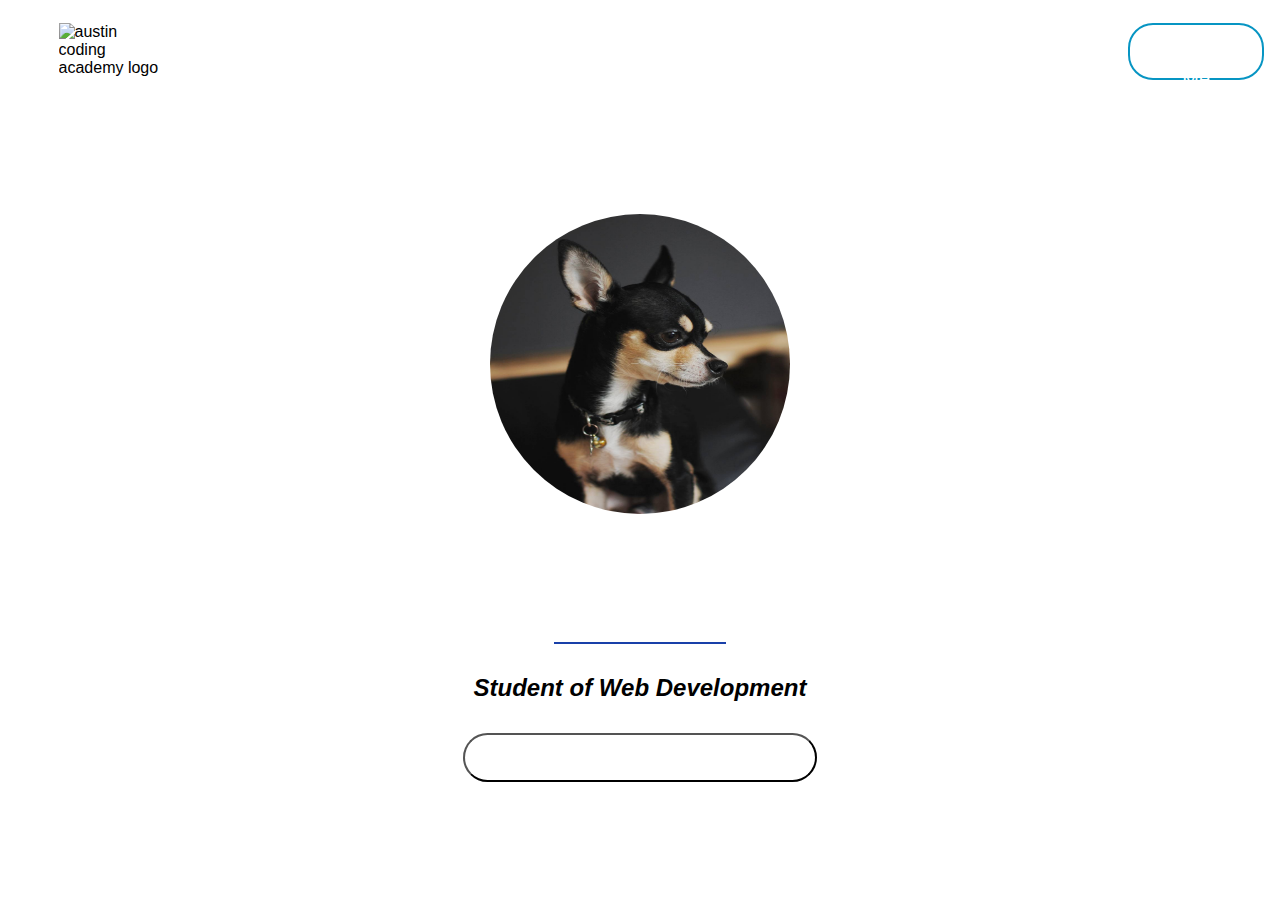
==== myPortfolio/index.html @ 1bf82f0c "Uploading Making A Blog" ====
<!DOCTYPE html>
<html lang="en">
<head>
  <meta charset="UTF-8">
  <meta name="viewport" content="width=device-width, initial-scale=1.0">
  <meta http-equiv="X-UA-Compatible" content="ie=edge">
  <link rel="stylesheet" href="./style.css">
  <title>My Portfolio</title>
</head>

  <body>
    <header>
      <img src="https://cdn.evbuc.com/eventlogos/188084824/acastandardcirclefullname.png" class="logo" alt="austin coding academy logo">
      <nav>
        <a href="">Resume</a>
        <a href="">About Me</a>
        <a href="./src/blog.html">My Blog</a>
        <a href="">Work</a>
        <a href="" class="has-border">Contact Me</a>
      </nav>
    </header>
    <main>
      <img src="./myProfilePic.jpg" id="profile-pic" alt="Headshot of Me">
      <h1>Ju Hun Lee</h1>
      <h2>Student of Web Development</h2>
      <button id="Portfolio">Portfolio</button>
    </main>

  <!-- This is a what comment line looks like in HTML -->
  <!-- The rest of your code goes between here... -->


  <!-- ...and here. -->
  </body>
</html>
---- myPortfolio/style.css ----
body {
    font-family: Arial, Helvetica, sans-serif;
    background-image: url(https://png.pngtree.com/thumb_back/fh260/back_pic/00/15/30/4656e81f6dc57c5.jpg);
    background-repeat: no-repeat;
    background-size: 100% 100%;
  }
  
  .logo {
    width: 100px;
    height: 100px;
    margin: 3% 10%;
  }
  
  header {
    display: grid;
    grid-template-columns: 40% 60%;
    width: 100%;
  }
  
  main {
    height: auto;
    width: 100%;
    display: grid;
    grid-template-columns: 30% 40% 30%;
  }
  
  nav > a {
    margin: 2% 1% 3%;
    height: 10%;
    width: 15%;
    color: white;
    font-family: Arial, Helvetica, sans-serif;
    font-size: 20px;
    border-radius: 25px;
    background: transparent;
    padding: 20px; 
    text-align: center;
    border: 2px solid white;
  }
  
  .has-border {
    border-radius: 25px;
    border: 2px solid #0795C3;
    background: none;
    padding: 20px; 
  }
  
  nav {
    display: flex;
    justify-content: flex-end;
    width: 100%;
  }
  
  #profile-pic {
    width: 300px;
    height: 300px;
    border-radius: 50%;
    margin: 15% auto;
    grid-column: 2/3;
  }
  
  h1 {
    color:white;
    grid-column: 2/3;
    margin: 3% auto;
    border-bottom: 2px solid #1940A9;;
  }
  
  h2 {
    grid-column: 2/3;
    margin: 3% auto;
    font-style: italic;
  }
  
  button {
    grid-column: 2/3;
    margin: 3% auto;
    width: 70%;
    height: 15%;
    font-family: Arial, Helvetica, sans-serif;
    font-size: 20px;
    border-radius: 25px;
    background: transparent;
    padding: 20px; 
    padding-bottom: 5%;
    text-align: center;
    color: white;
    letter-spacing: 16px;
    font-style: italic;
  }
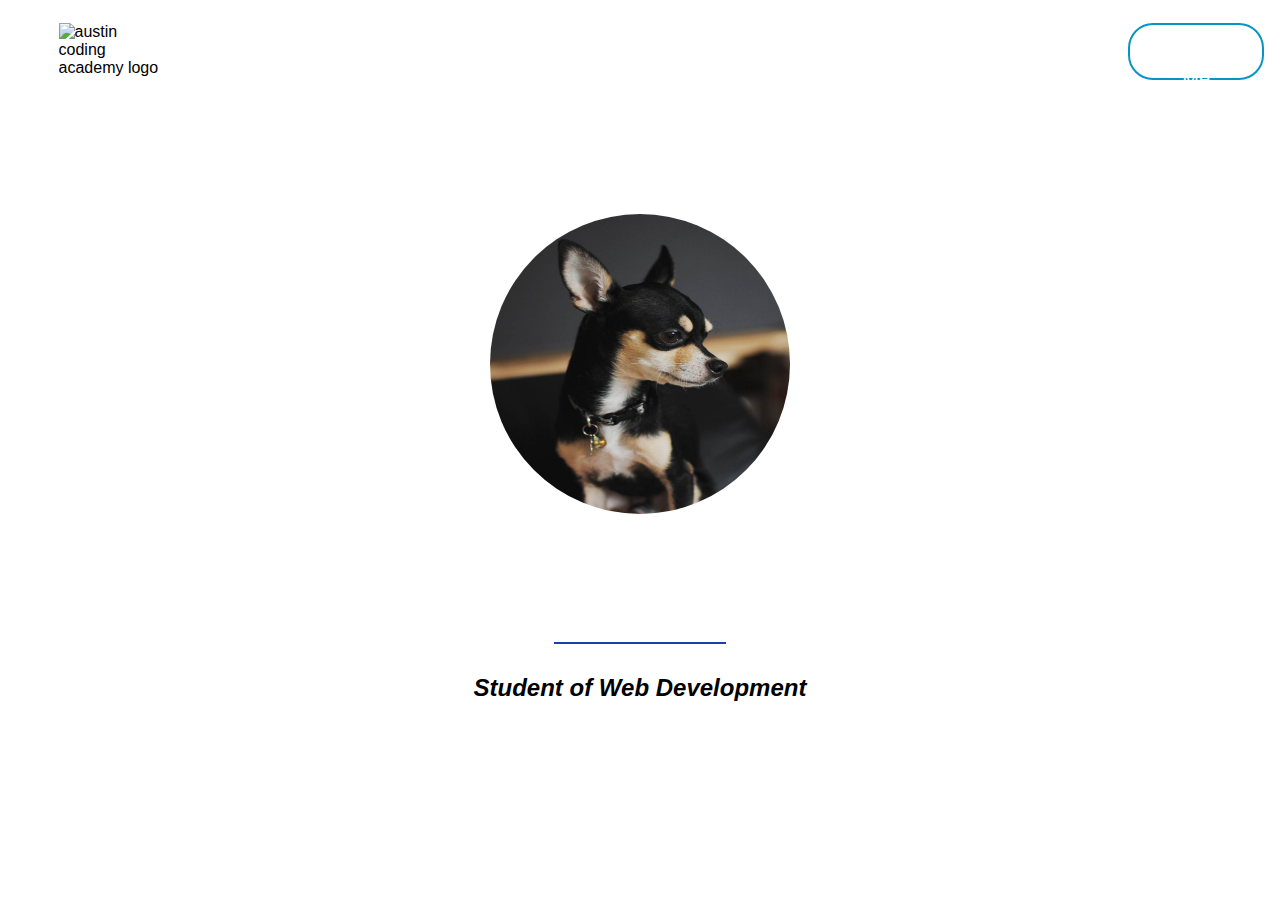
==== commit d26ecae4: "Portfolio Link updated" ====
--- a/myPortfolio/index.html
+++ b/myPortfolio/index.html
@@ -1,18 +1,20 @@
 <!DOCTYPE html>
 <html lang="en">
-<head>
-  <meta charset="UTF-8">
-  <meta name="viewport" content="width=device-width, initial-scale=1.0">
-  <meta http-equiv="X-UA-Compatible" content="ie=edge">
-  <link rel="stylesheet" href="./style.css">
-  <title>My Portfolio</title>
-</head>
+  <head>
+    <meta charset="UTF-8">
+    <meta name="viewport" content="width=device-width, initial-scale=1.0">
+    <meta http-equiv="X-UA-Compatible" content="ie=edge">
+    <link rel="stylesheet" href="./style.css">
+    <title>My Portfolio</title>
+  </head>
 
   <body>
     <header>
       <img src="https://cdn.evbuc.com/eventlogos/188084824/acastandardcirclefullname.png" class="logo" alt="austin coding academy logo">
       <nav>
-        <a href="">Resume</a>
+
+        <a href="/src/resume.html">Resume</a>
+
         <a href="">About Me</a>
         <a href="./src/blog.html">My Blog</a>
         <a href="">Work</a>
@@ -20,10 +22,12 @@
       </nav>
     </header>
     <main>
-      <img src="./myProfilePic.jpg" id="profile-pic" alt="Headshot of Me">
+      <img src="./src/img/myProfilePic.jpg" id="profile-pic" alt="Headshot of Me">
       <h1>Ju Hun Lee</h1>
       <h2>Student of Web Development</h2>
-      <button id="Portfolio">Portfolio</button>
+      <nav>
+      <a id="Portfolio" href="./src/portfolio.html">Portfolio</a>
+    </nav>
     </main>
 
   <!-- This is a what comment line looks like in HTML -->
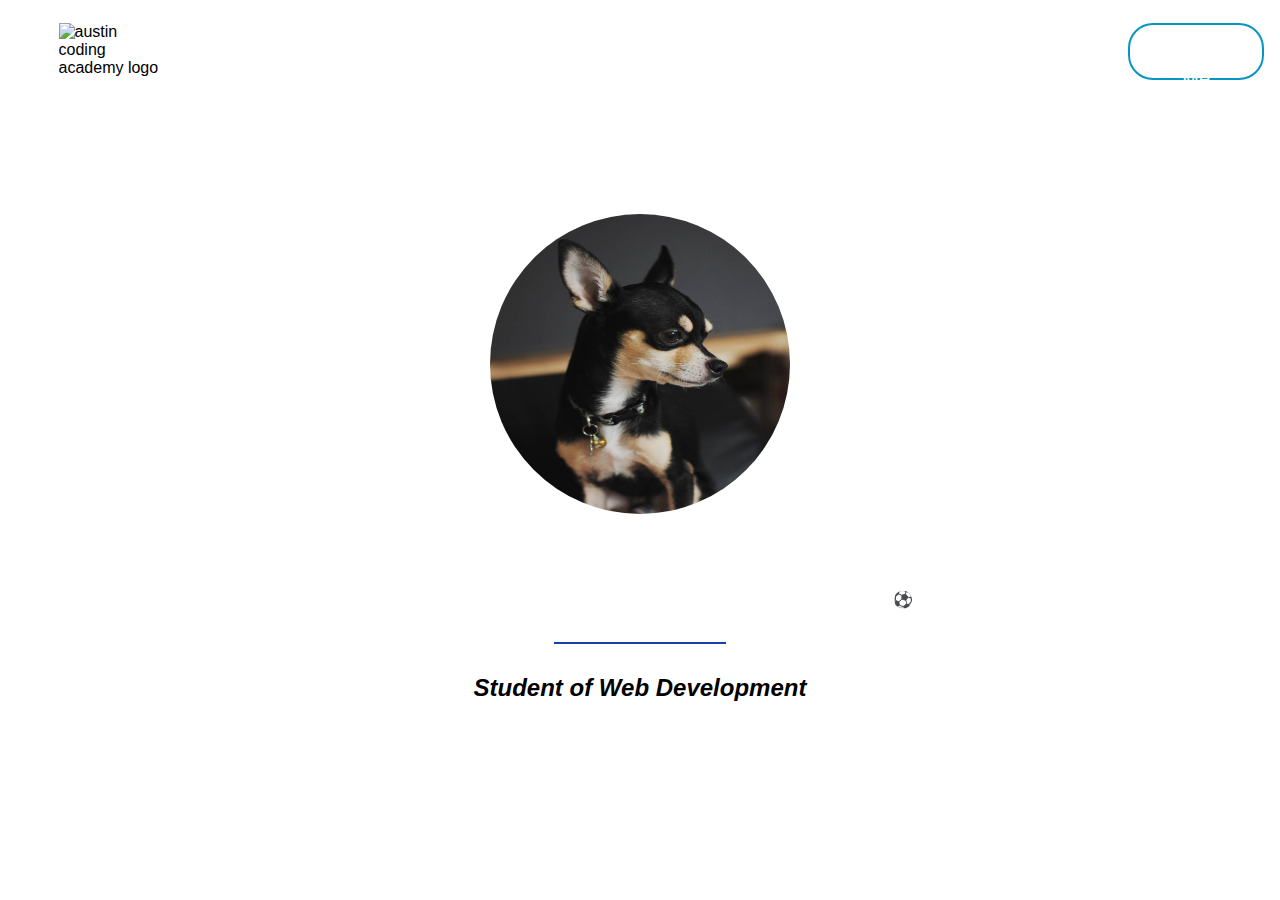
==== commit 6841d5e9: "Added Soccerball Emoji" ====
--- a/myPortfolio/index.html
+++ b/myPortfolio/index.html
@@ -5,6 +5,7 @@
     <meta name="viewport" content="width=device-width, initial-scale=1.0">
     <meta http-equiv="X-UA-Compatible" content="ie=edge">
     <link rel="stylesheet" href="./style.css">
+    <link rel="stylesheet" href="https://cdnjs.cloudflare.com/ajax/libs/animate.css/3.7.0/animate.min.css">
     <title>My Portfolio</title>
   </head>
 
@@ -12,7 +13,6 @@
     <header>
       <img src="https://cdn.evbuc.com/eventlogos/188084824/acastandardcirclefullname.png" class="logo" alt="austin coding academy logo">
       <nav>
-
         <a href="/src/resume.html">Resume</a>
 
         <a href="">About Me</a>
@@ -24,6 +24,7 @@
     <main>
       <img src="./src/img/myProfilePic.jpg" id="profile-pic" alt="Headshot of Me">
       <h1>Ju Hun Lee</h1>
+      <div class="animated infinite bounce delay-1s">⚽️</div>     
       <h2>Student of Web Development</h2>
       <nav>
       <a id="Portfolio" href="./src/portfolio.html">Portfolio</a>
